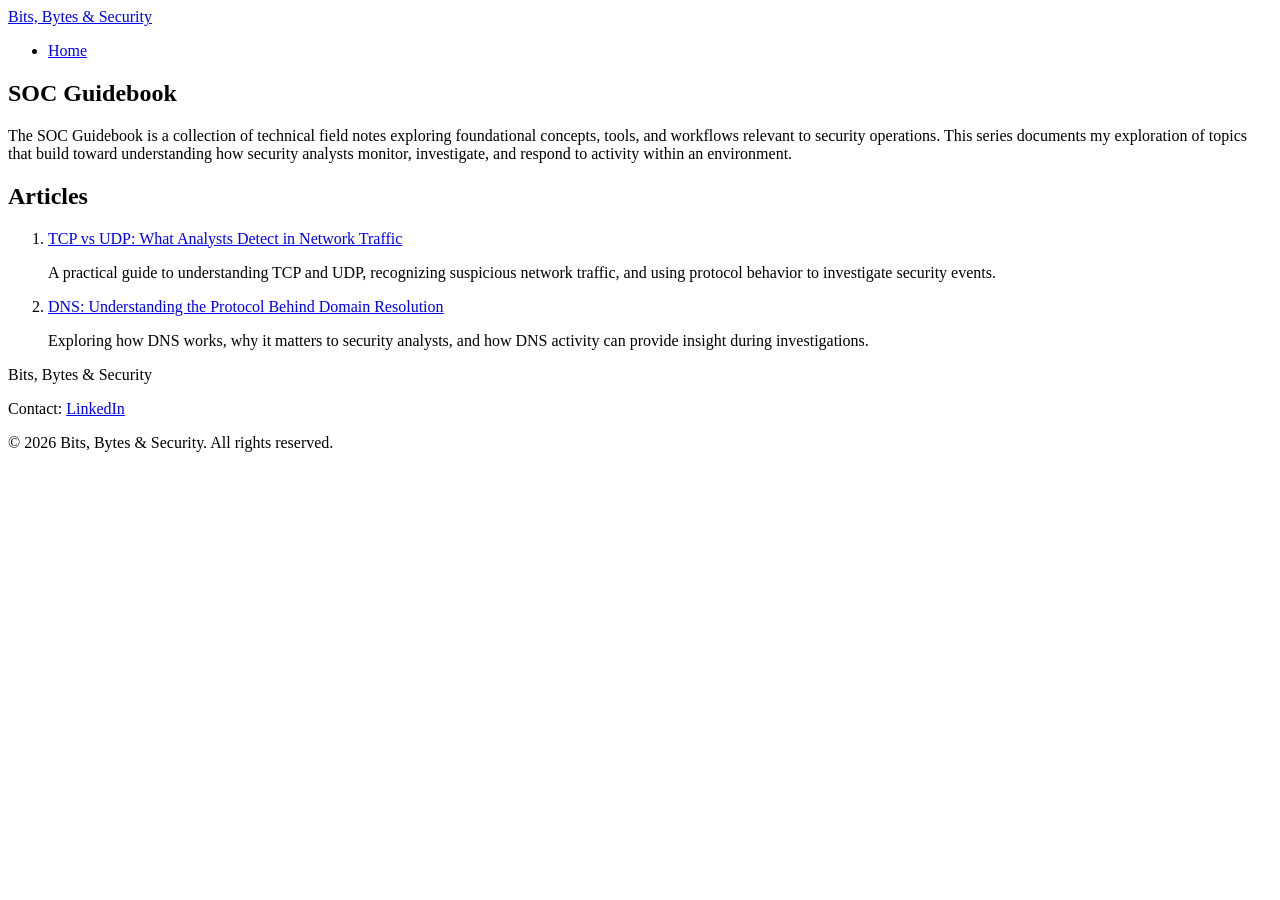
==== articles/SOC_Guidebook.html @ 069458ab "Update SOC_Guidebook.html updating article links" ====
<!DOCTYPE html>
<html lang="en">

<head>
    <meta charset="UTF-8">
    <meta name="viewport" content="width=device-width, initial-scale=1.0">

    <title>SOC Guidebook | Bits, Bytes & Security</title>

    <link rel="stylesheet" href="../style.css">
</head>


<body>

    <!-- Navigation -->
    <header>

        <nav>

            <div class="site-title">
                <a href="../index.html">
                    Bits, Bytes & Security
                </a>
            </div>

            <ul class="navigation-links">
                <li><a href="../index.html">Home</a></li>
               <!-- <li><a href="../articles.html">Articles</a></li>
                <li><a href="../about.html">About</a></li>
            </ul>
-->
        </nav>

    </header>



    <!-- SOC Guidebook Introduction -->
    <main>

        <section class="series-header">

            <h1>
                SOC Guidebook
            </h1>

            <p>
                The SOC Guidebook is a collection of technical field notes
                exploring foundational concepts, tools, and workflows
                relevant to security operations. This series documents my
                exploration of topics that build toward understanding how
                security analysts monitor, investigate, and respond to
                activity within an environment.
            </p>

        </section>



        <!-- Article List -->
        <section class="article-list">

            <h2>
                Articles
            </h2>


            <ol>

                <li>
                    <a href="https://secclu21.github.io/articles/SOC_Guidebook/TCP_UDP.html">
                        TCP vs UDP: What Analysts Detect in Network Traffic
                    </a>

                    <p>
                        A practical guide to understanding TCP and UDP, 
                        recognizing suspicious network traffic, and using 
                        protocol behavior to investigate security 
                        events.
                    </p>
                </li>


                <li>
                    <a href="https://secclu21.github.io/articles/SOC_Guidebook/DNS.html">
                        DNS: Understanding the Protocol Behind Domain Resolution
                    </a>

                    <p>
                        Exploring how DNS works, why it matters to security
                        analysts, and how DNS activity can provide insight
                        during investigations.
                    </p>
                </li>

<!--
                <li>
                    <a href="#">
                        Future Article
                    </a>

                    <p>
                        Upcoming SOC Guidebook topic.
                    </p>
                </li>

-->
            </ol>


        </section>

    </main>



    <!-- Footer -->
    <footer>

        <p>
            Bits, Bytes & Security
        </p>

        <p>
            Contact:
            <a href="https://www.linkedin.com/in/carlalewis19/" target="_blank" rel="noopener noreferrer">
                LinkedIn
            </a>
        </p>

        <p>
            © 2026 Bits, Bytes & Security. All rights reserved.
        </p>

    </footer>


</body>

</html>
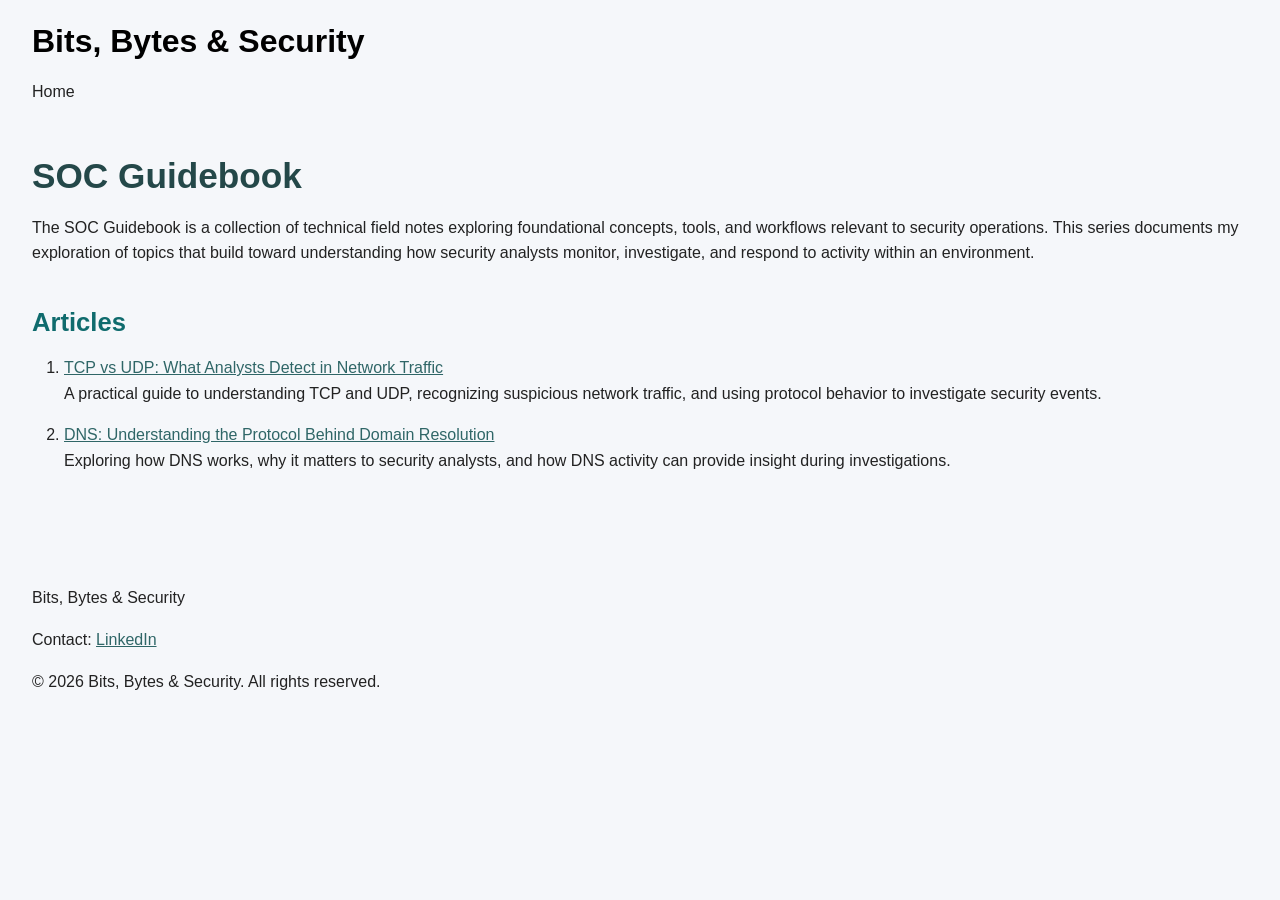
==== commit 2ed675cf: "Update SOC_Guidebook.html Got rid of hyperlink in the Website name and commented out the home link a" ====
--- a/articles/SOC_Guidebook.html
+++ b/articles/SOC_Guidebook.html
@@ -19,13 +19,12 @@
         <nav>
 
             <div class="site-title">
-                <a href="../index.html">
                     Bits, Bytes & Security
                 </a>
             </div>
 
             <ul class="navigation-links">
-                <li><a href="../index.html">Home</a></li>
+                <li> <!-- <a href="../index.html">-->Home <!--</a>--></li>
                <!-- <li><a href="../articles.html">Articles</a></li>
                 <li><a href="../about.html">About</a></li>
             </ul>
--- a/style.css
+++ b/style.css
@@ -0,0 +1,278 @@
+/* ========================================
+   Color Palette
+======================================== */
+
+:root {
+    --color-accent: #0F6B6D;
+    --color-dark: #244849;
+    --color-accent-secondary: #3A8586;
+    --color-accent-tertiary: #2F6667;
+    --color-accent-light: #DCEEEF;
+    --color-accent-pale: #DCEEEF;
+}
+
+
+/* ========================================
+   1. Global Styles
+======================================== */
+
+/* Reset browser default spacing */
+* {
+    margin: 0;
+    padding: 0;
+    box-sizing: border-box;
+}
+
+/* Base page styling */
+body {
+    font-family: Arial, Helvetica, sans-serif;
+    font-size: 16px;
+    line-height: 1.6;
+    color: #222;
+    background-color: #f5f7fa;
+}
+
+/* Center the main content */
+main {
+    max-width: 1500px;
+    margin: 0 auto;
+    padding: 2rem;
+}
+
+/* Site header */
+header {
+    padding: 1rem 2rem;
+}
+
+/* Site footer */
+footer {
+    padding: 1rem 2rem;
+    margin-top: 3rem;
+}
+
+/* ========================================
+   2. Typography
+======================================== */
+/* Website title */
+.site-title {
+    font-size: 2rem;
+    font-weight: 700;
+    color: black;
+    margin-bottom: 0.75rem;
+}
+
+
+/* Headings */
+h1,
+h2,
+h3 {
+    line-height: 1.3;
+    margin-bottom: 1rem;
+}
+
+/* Main article title */
+h1 {
+    font-size: 2.2rem;
+    color: var(--color-dark)
+}
+
+/* Article subtitle */
+.article-subtitle {
+    font-size: 1.1rem;
+    font-style: italic;
+    color: #666;
+    margin-bottom: 0.75rem;
+}
+
+/* Article metadata */
+.article-meta {
+    display: flex;
+    gap: 1rem;
+    flex-wrap: wrap;
+    font-size: 0.85rem;
+    color: #666;
+}
+
+.article-meta p {
+    margin-bottom: 0;
+}
+
+/* Section headings */
+h2 {
+    font-size: 1.6rem;
+    margin-top: 2.5rem;
+    color: var(--color-accent);
+}
+
+/* Subsection headings */
+h3 {
+    font-size: 1.25rem;
+    margin-top: 2rem;
+    color: var(--color-accent-secondary);
+}
+
+/* Individual attack headings */
+
+   h4 {
+    font-size: 1.15rem;
+    margin-top: 1.75rem;
+    margin-bottom: 0.5rem;
+    color: var(--color-dark);
+}
+
+/* Paragraphs */
+p {
+    margin-bottom: 1rem;
+}
+
+/* Section transition paragraph */
+.section-transition {
+    margin-top: 2.7rem;
+}
+
+/* Lists */
+ul,
+ol {
+    padding-left: 2rem;
+    margin-bottom: 1rem;
+}
+
+
+/* Analysis section - Skill Builder spacing */
+.skill-builder {
+    margin-bottom: 2.5rem;
+}
+/* ========================================
+   3. Guide Information Box
+======================================== */
+
+/* Guide Information box */
+.guide-box {
+    width: 90%;
+    margin: 2rem auto;
+    padding: 1.5rem 2.25rem 1.5rem 2rem;
+   
+    background-color: var(--color-accent-pale);
+  
+    border-right: 1px solid var(--color-accent); 
+    border-left: 4px solid var(--color-accent);
+    border-radius: 6px;
+}
+
+/* Guide Information title */
+.guide-box h2 {
+    margin-top: 0;
+}
+
+/* Guide Information links*/
+.guide-box a {
+    color: var(--color-accent-tertiary);
+    text-decoration: underline;
+}
+
+.guide-box a:hover,
+.guide-box a:focus {
+    color: var(--color-accent);
+}
+
+.guide-box a:visited {
+    color: var(--color-accent-secondary);
+}
+
+/* ========================================
+   4. Links
+======================================== */
+
+/* Main navigation list */
+.navigation-links {
+    display: flex;
+    gap: 2rem;
+    list-style: none;
+    padding-left: 0;
+    margin-bottom: 0;
+}
+
+/* Main navigation links */
+.navigation-links a {
+    color: var(--color-accent-secondary);
+    font-size: 1rem;
+    font-weight: 500;
+    text-decoration: none;
+}
+
+/* Main navigation hover */
+.navigation-links a:hover,
+.navigation-links a:focus {
+    color: var(--color-accent);
+    text-decoration: underline;
+}
+
+/* Article navigation */
+.article-navigation {
+    display: grid;
+    grid-template-columns: 1fr 1fr;
+    column-gap: 6rem;
+
+    margin-top: 3rem;
+    padding-top: 1.5rem;
+
+    border-top: 1px solid #d8d8d8;
+}
+
+/* Article navigation links */
+.article-navigation a {
+    display: inline-flex;
+    align-items: flex-start;
+
+    color: var(--color-accent-tertiary);
+    text-decoration: underline;
+
+   max-width: fit-content;
+}
+
+/* Previous article*/
+.previous-article{
+   justify-self: start;
+}
+
+/* Next article*/
+.next-article {
+   justify-self: end;
+   justify-content: flex-end;
+   text-align: right;
+}
+
+/*Article Navigation Arrow*/
+.nav-arrow{
+   flex: 0 0 auto;
+}
+
+/* Article Navigation Title*/
+.nav-title{
+   flex: 0 1 auto;
+}
+
+/*Empty Placeholder for article Navigation*/
+.nav-placeholder{
+   visibility: hidden;
+}
+
+/* Default hyperlink appearance */
+    a {
+    color: var(--color-accent-tertiary);
+    text-decoration: underline;
+    transition: color 0.2s ease-in-out;
+}
+
+
+/* Mouse hover */
+a:hover {
+    color: var(--color-accent);
+    text-decoration: underline;
+}
+
+/* Keyboard accessibility */
+a:focus {
+   outline: 2px solid var(--color-accent);
+    outline-offset: 2px;
+}
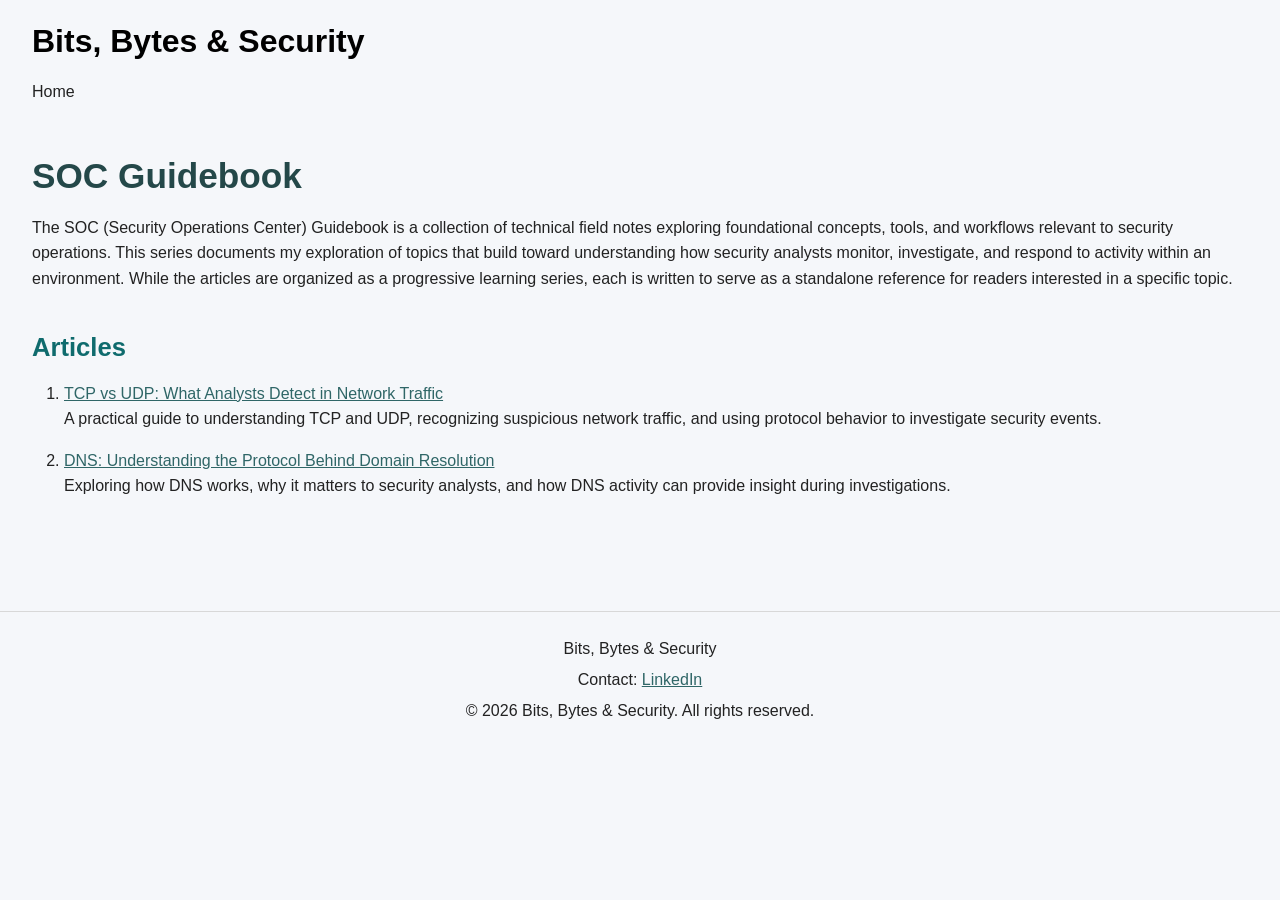
==== commit 998d7aa5: "Update SOC_Guidebook.html article cards added class to the li tag to create cards. Decided to leave " ====
--- a/articles/SOC_Guidebook.html
+++ b/articles/SOC_Guidebook.html
@@ -20,7 +20,6 @@
 
             <div class="site-title">
                     Bits, Bytes & Security
-                </a>
             </div>
 
             <ul class="navigation-links">
@@ -45,12 +44,16 @@
             </h1>
 
             <p>
-                The SOC Guidebook is a collection of technical field notes
-                exploring foundational concepts, tools, and workflows
-                relevant to security operations. This series documents my
-                exploration of topics that build toward understanding how
-                security analysts monitor, investigate, and respond to
-                activity within an environment.
+                The SOC (Security Operations Center) Guidebook is a 
+                collection of technical field notes exploring 
+                foundational concepts, tools, and workflows relevant 
+                to security operations. This series documents my 
+                exploration of topics that build toward understanding 
+                how security analysts monitor, investigate, and respond 
+                to activity within an environment. While the articles 
+                are organized as a progressive learning series, each is 
+                written to serve as a standalone reference for readers 
+                interested in a specific topic.
             </p>
 
         </section>
@@ -67,8 +70,8 @@
 
             <ol>
 
-                <li>
-                    <a href="https://secclu21.github.io/articles/SOC_Guidebook/TCP_UDP.html">
+                <li class="guidebook-article">
+                    <a href="SOC_Guidebook/TCP_UDP.html">
                         TCP vs UDP: What Analysts Detect in Network Traffic
                     </a>
 
@@ -81,8 +84,8 @@
                 </li>
 
 
-                <li>
-                    <a href="https://secclu21.github.io/articles/SOC_Guidebook/DNS.html">
+                <li  class="guidebook-article">
+                    <a href="SOC_Guidebook/DNS.html">
                         DNS: Understanding the Protocol Behind Domain Resolution
                     </a>
 
--- a/style.css
+++ b/style.css
@@ -276,3 +276,33 @@
    outline: 2px solid var(--color-accent);
     outline-offset: 2px;
 }
+
+
+
+/* ========================================
+   5. SOC Guidebook Landing Page
+======================================== */
+
+
+
+
+/* ========================================
+   6. Footer (Temporary)
+======================================== */
+
+footer {
+    border-top: 1px solid #d8d8d8;
+
+    margin-top: 4rem;
+    padding: 1.5rem 0;
+
+    text-align: center;
+}
+
+footer p {
+    margin-bottom: 0.35rem;
+}
+
+footer p:last-child {
+    margin-bottom: 0;
+}
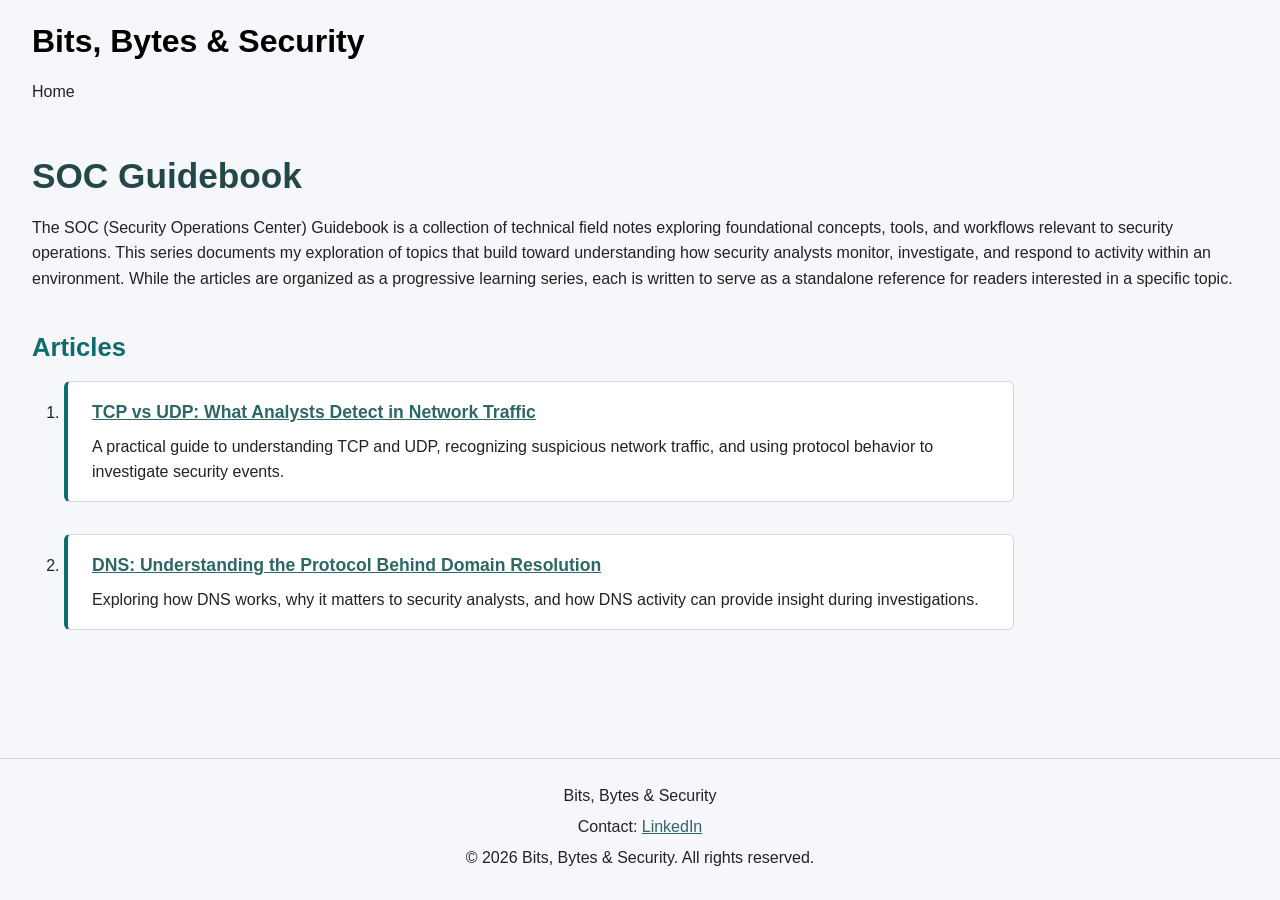
==== commit 30ad7966: "Update SOC_Guidebook.html article cards added new classes to make cards more square" ====
--- a/articles/SOC_Guidebook.html
+++ b/articles/SOC_Guidebook.html
@@ -71,40 +71,45 @@
             <ol>
 
                 <li class="guidebook-article">
-                    <a href="SOC_Guidebook/TCP_UDP.html">
-                        TCP vs UDP: What Analysts Detect in Network Traffic
-                    </a>
+                    <div class="content-card">
+                        <a href="SOC_Guidebook/TCP_UDP.html">
+                            TCP vs UDP: What Analysts Detect in Network Traffic
+                        </a>
+                    
 
-                    <p>
-                        A practical guide to understanding TCP and UDP, 
-                        recognizing suspicious network traffic, and using 
-                        protocol behavior to investigate security 
-                        events.
-                    </p>
+                        <p>
+                            A practical guide to understanding TCP and UDP, 
+                            recognizing suspicious network traffic, and using 
+                            protocol behavior to investigate security 
+                            events.
+                        </p>
+                    </div>
                 </li>
 
 
                 <li  class="guidebook-article">
-                    <a href="SOC_Guidebook/DNS.html">
-                        DNS: Understanding the Protocol Behind Domain Resolution
-                    </a>
-
-                    <p>
-                        Exploring how DNS works, why it matters to security
-                        analysts, and how DNS activity can provide insight
-                        during investigations.
-                    </p>
+                    <div class="content-card">
+                        <a href="SOC_Guidebook/DNS.html">
+                            DNS: Understanding the Protocol Behind Domain Resolution
+                        </a>
+                        <p>
+                            Exploring how DNS works, why it matters to security
+                            analysts, and how DNS activity can provide insight
+                            during investigations.
+                        </p>
+                    </div>
                 </li>
 
 <!--
-                <li>
-                    <a href="#">
-                        Future Article
-                    </a>
-
-                    <p>
-                        Upcoming SOC Guidebook topic.
-                    </p>
+                <li class="guidebook-article">
+                    <div class="content-card">
+                        <a href="#">
+                            Future Article Title
+                        </a>
+                        <p>
+                            Upcoming SOC Guidebook subtitle
+                        </p>
+                     </div>
                 </li>
 
 -->
--- a/style.css
+++ b/style.css
@@ -279,11 +279,49 @@
 
 
 
+
 /* ========================================
    5. SOC Guidebook Landing Page
 ======================================== */
 
-
+/* Individual article in the guidebook list */
+.guidebook-article {
+    margin-bottom: 2rem;
+}
+
+/* Reusable content card */
+.content-card {
+    max-width: 950px;
+
+    padding: 1rem 1.5rem;
+
+    background-color: #ffffff;
+
+    border-left: 4px solid var(--color-accent);
+    border-radius: 6px;
+
+    border: 1px solid #d8d8d8;
+    border-left: 4px solid var(--color-accent);
+}
+
+/* Card title */
+.content-card > a {
+    display: block;
+
+    margin-bottom: 0.5rem;
+
+    color: var(--color-accent-tertiary);
+
+    font-size: 1.1rem;
+    font-weight: 600;
+
+    text-decoration: underline;
+}
+
+/* Card description */
+.content-card > p {
+    margin-bottom: 0;
+}
 
 
 /* ========================================
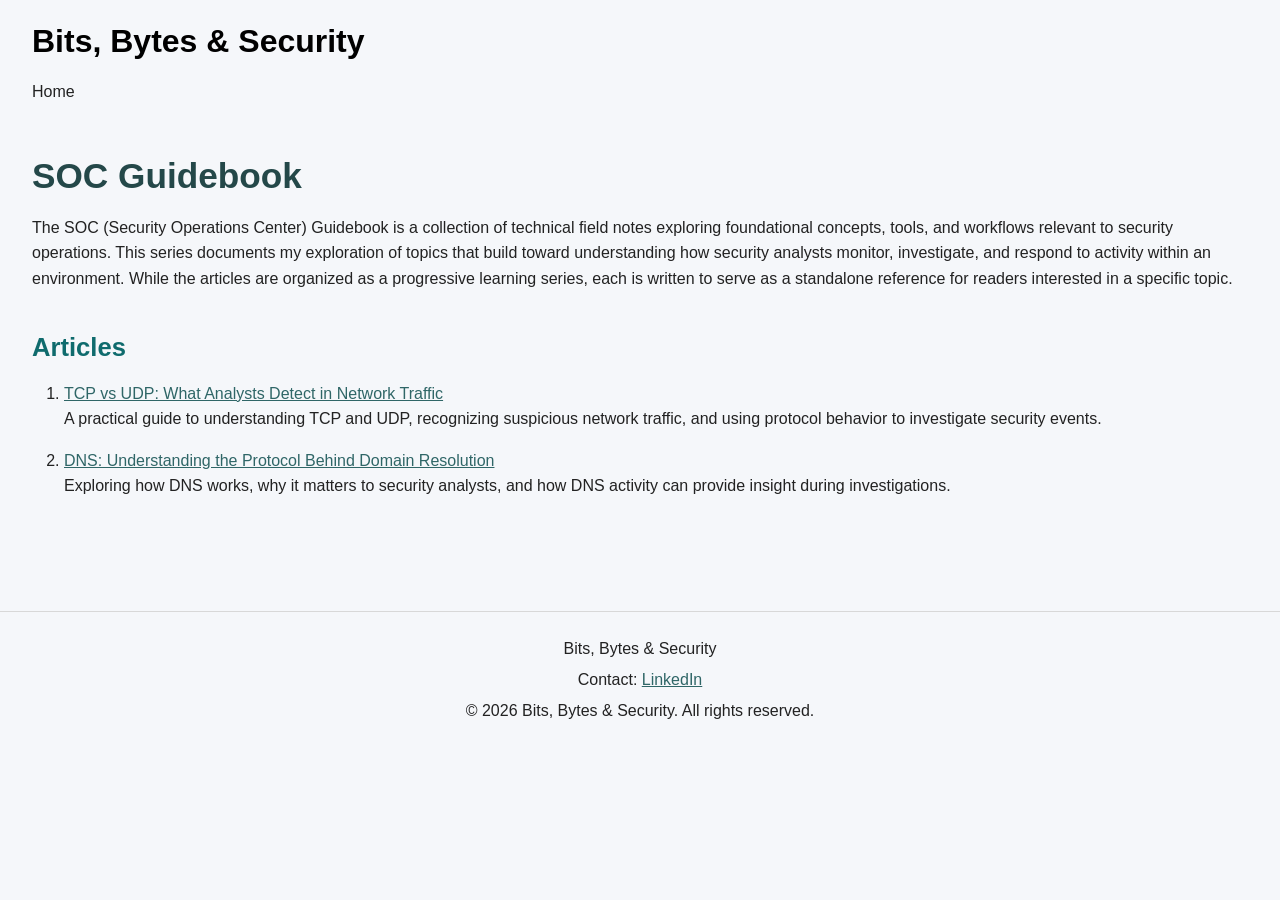
==== commit 709a896c: "Update SOC_Guidebook.html article cards commenting out will return to at a later date" ====
--- a/articles/SOC_Guidebook.html
+++ b/articles/SOC_Guidebook.html
@@ -70,8 +70,8 @@
 
             <ol>
 
-                <li class="guidebook-article">
-                    <div class="content-card">
+                <li ><!-- class="guidebook-article">
+                    <div class="content-card"> --> 
                         <a href="SOC_Guidebook/TCP_UDP.html">
                             TCP vs UDP: What Analysts Detect in Network Traffic
                         </a>
@@ -83,12 +83,12 @@
                             protocol behavior to investigate security 
                             events.
                         </p>
-                    </div>
+                  <!--  </div> -->
                 </li>
 
 
-                <li  class="guidebook-article">
-                    <div class="content-card">
+                <li ><!-- class="guidebook-article">
+                    <div class="content-card"> -->
                         <a href="SOC_Guidebook/DNS.html">
                             DNS: Understanding the Protocol Behind Domain Resolution
                         </a>
@@ -97,7 +97,7 @@
                             analysts, and how DNS activity can provide insight
                             during investigations.
                         </p>
-                    </div>
+                   <!-- </div> -->
                 </li>
 
 <!--
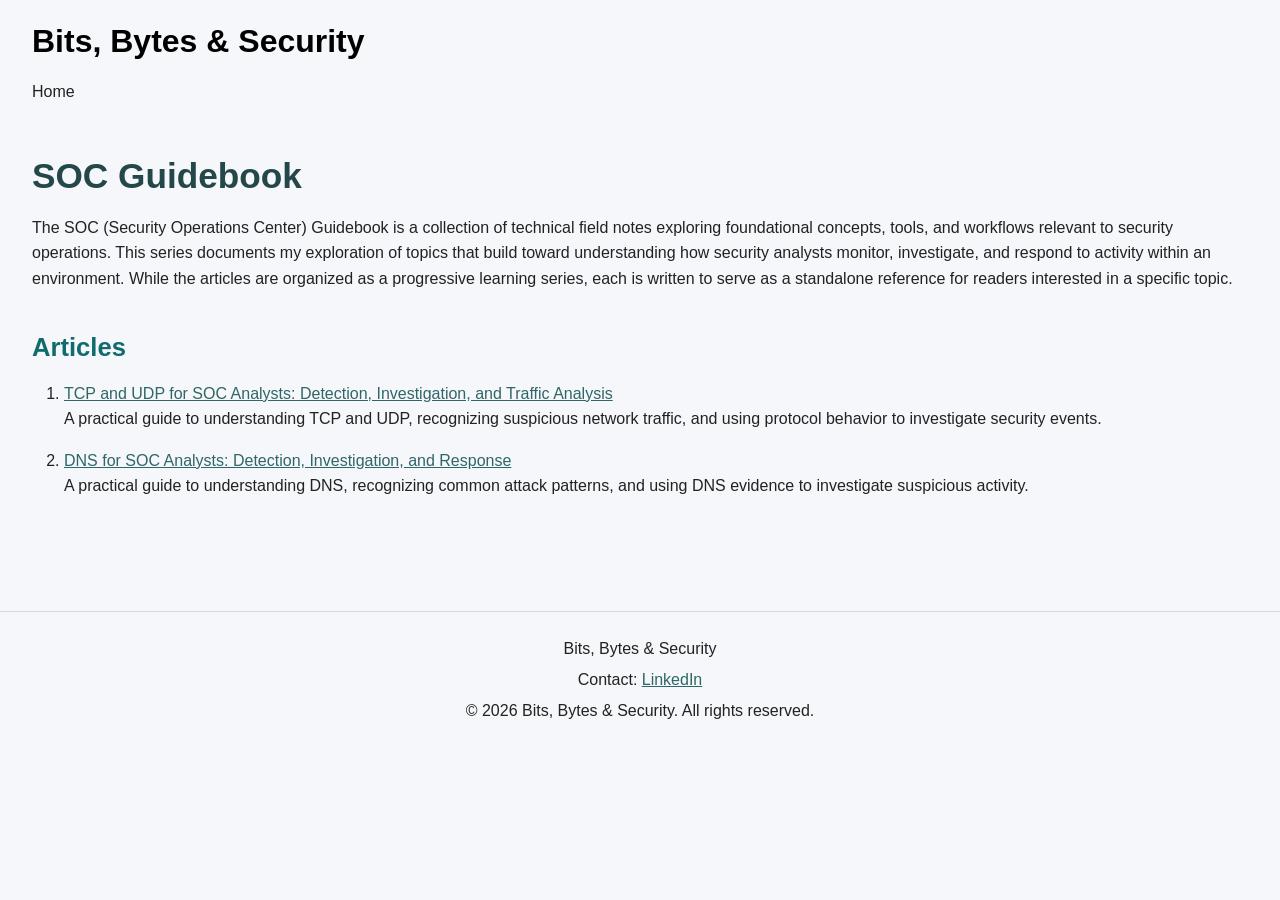
==== commit 2c604c20: "Update SOC_Guidebook.html updating article names and descriptions." ====
--- a/articles/SOC_Guidebook.html
+++ b/articles/SOC_Guidebook.html
@@ -73,15 +73,12 @@
                 <li ><!-- class="guidebook-article">
                     <div class="content-card"> --> 
                         <a href="SOC_Guidebook/TCP_UDP.html">
-                            TCP vs UDP: What Analysts Detect in Network Traffic
+                            TCP and UDP for SOC Analysts: Detection, Investigation, and Traffic Analysis
                         </a>
                     
 
                         <p>
-                            A practical guide to understanding TCP and UDP, 
-                            recognizing suspicious network traffic, and using 
-                            protocol behavior to investigate security 
-                            events.
+                           A practical guide to understanding TCP and UDP, recognizing suspicious network traffic, and using protocol behavior to investigate security events. 
                         </p>
                   <!--  </div> -->
                 </li>
@@ -90,12 +87,10 @@
                 <li ><!-- class="guidebook-article">
                     <div class="content-card"> -->
                         <a href="SOC_Guidebook/DNS.html">
-                            DNS: Understanding the Protocol Behind Domain Resolution
+                             DNS for SOC Analysts: Detection, Investigation, and Response
                         </a>
                         <p>
-                            Exploring how DNS works, why it matters to security
-                            analysts, and how DNS activity can provide insight
-                            during investigations.
+                            A practical guide to understanding DNS, recognizing common attack patterns, and using DNS evidence to investigate suspicious activity.
                         </p>
                    <!-- </div> -->
                 </li>
--- a/style.css
+++ b/style.css
@@ -278,10 +278,44 @@
 }
 
 
-
-
-/* ========================================
-   5. SOC Guidebook Landing Page
+/* ========================================
+   5. SOC Guidebook Landing Page V.1 like this version better but not complete they are not cards but when they are smaller screen they end up more like
+squares then a rectangle with a thick line on the left. When smaller screen moves to be like a box. 
+======================================== */
+
+/* Guidebook article cards */
+.guidebook-article {
+    margin-bottom: 2rem;
+}
+
+.guidebook-article > a {
+    display: block;
+
+    padding: 1rem 1.5rem 0.5rem;
+
+    background-color: #ffffff;
+
+    border-left: 4px solid var(--color-accent);
+    border-top-right-radius: 6px;
+    border-bottom-right-radius: 6px;
+
+    font-size: 1.1rem;
+    font-weight: 600;
+}
+
+.guidebook-article > p {
+    padding: 0 1.5rem 1rem;
+
+    background-color: #ffffff;
+
+    border-left: 4px solid var(--color-accent);
+    border-bottom-right-radius: 6px;
+}
+
+
+
+/* ========================================
+   5. SOC Guidebook Landing Page V2  
 ======================================== */
 
 /* Individual article in the guidebook list */
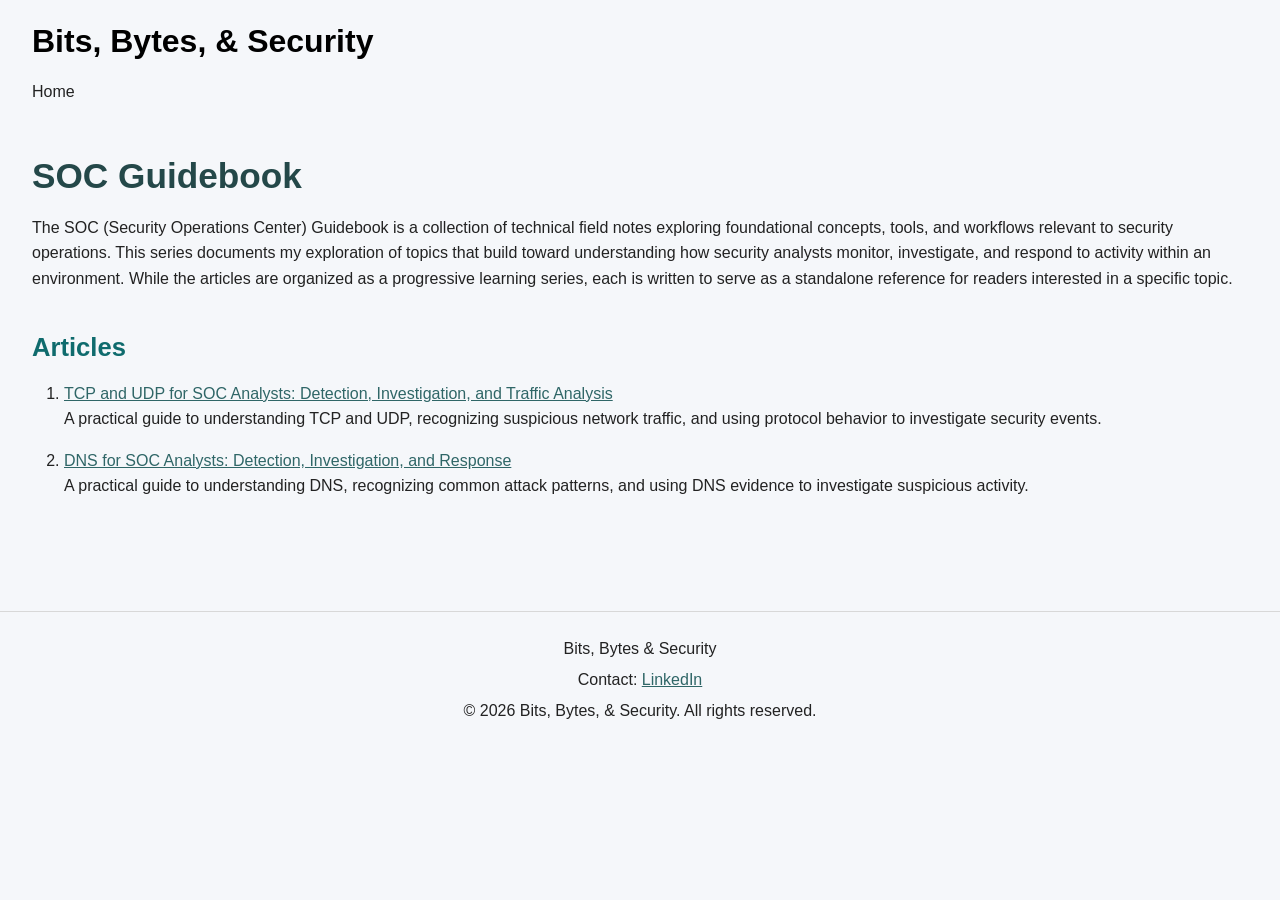
==== commit c1e79a7a: "Update SOC_Guidebook.html added commas to site name" ====
--- a/articles/SOC_Guidebook.html
+++ b/articles/SOC_Guidebook.html
@@ -5,7 +5,7 @@
     <meta charset="UTF-8">
     <meta name="viewport" content="width=device-width, initial-scale=1.0">
 
-    <title>SOC Guidebook | Bits, Bytes & Security</title>
+    <title>SOC Guidebook | Bits, Bytes, & Security</title>
 
     <link rel="stylesheet" href="../style.css">
 </head>
@@ -19,7 +19,7 @@
         <nav>
 
             <div class="site-title">
-                    Bits, Bytes & Security
+                    Bits, Bytes, & Security
             </div>
 
             <ul class="navigation-links">
@@ -132,7 +132,7 @@
         </p>
 
         <p>
-            © 2026 Bits, Bytes & Security. All rights reserved.
+            © 2026 Bits, Bytes, & Security. All rights reserved.
         </p>
 
     </footer>
